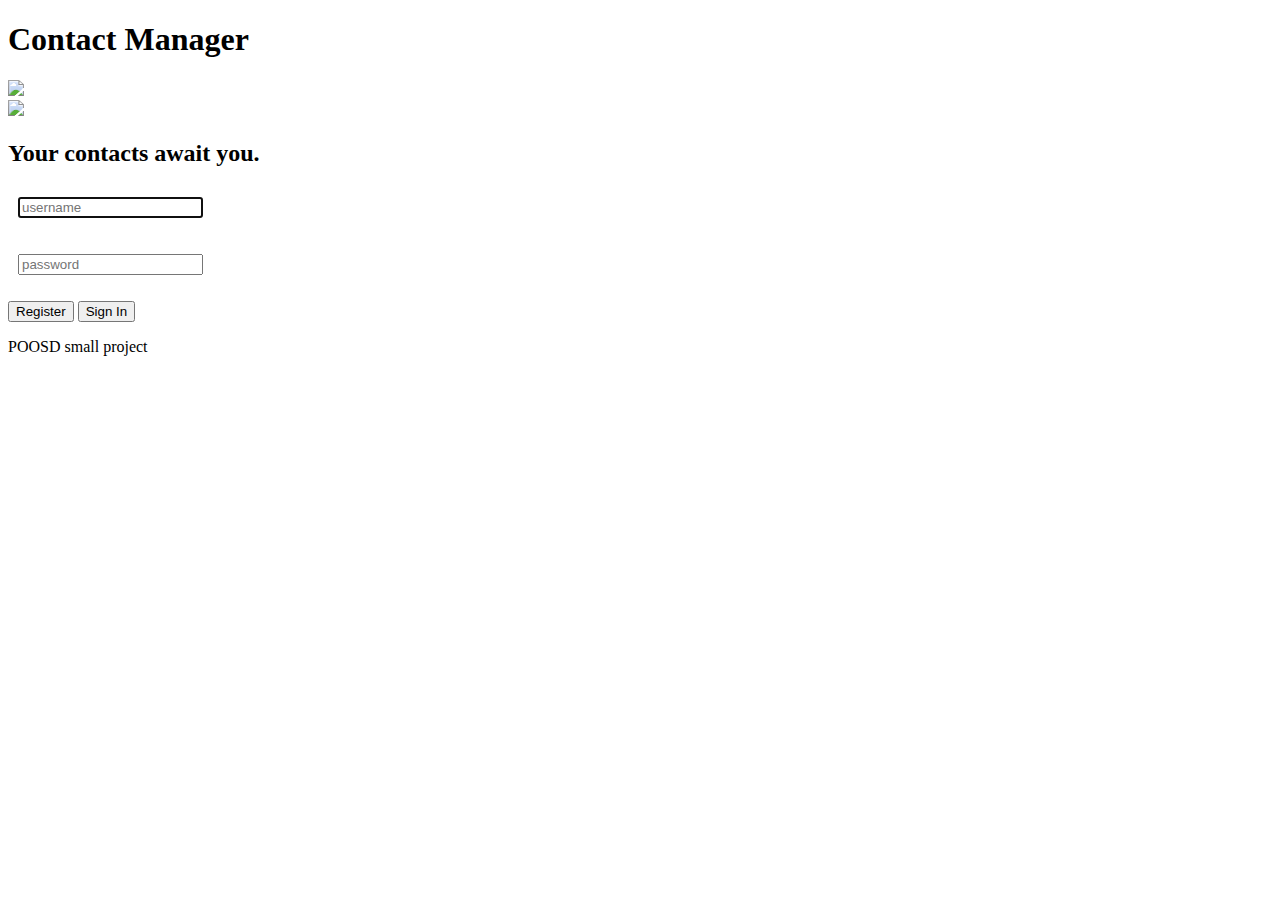
==== index.html @ 5a4a8729 "replace index add contacts html" ====
<!doctype html>
<html>
<head>
    <meta charset="utf-8">
    <title>Login</title>
    <link rel="stylesheet" href="style.css">
</head>
<body>
  <header>
    <h1>Contact Manager</h1>
    <img src="userpic.png">
  </header>
  <main class="login-bubble">
    <form>
      <img src="rotaryphone.png">
      <h2>Your contacts await you.</h2>
      <p><input id="username" type="text" placeholder="username" style="margin:10px" autofocus required></p>
      <p><input id="userPassword" type="password" placeholder="password" style="margin:10px" minlength="7" required/></p>
      <p>
        <button class="login-button" type="submit">Register</button>
        <button class="login-button" type="submit">Sign In</button>
      </p>
    </form>
  </main>
  <footer class="foot">
    POOSD small project
  </footer>
</body>
</html>
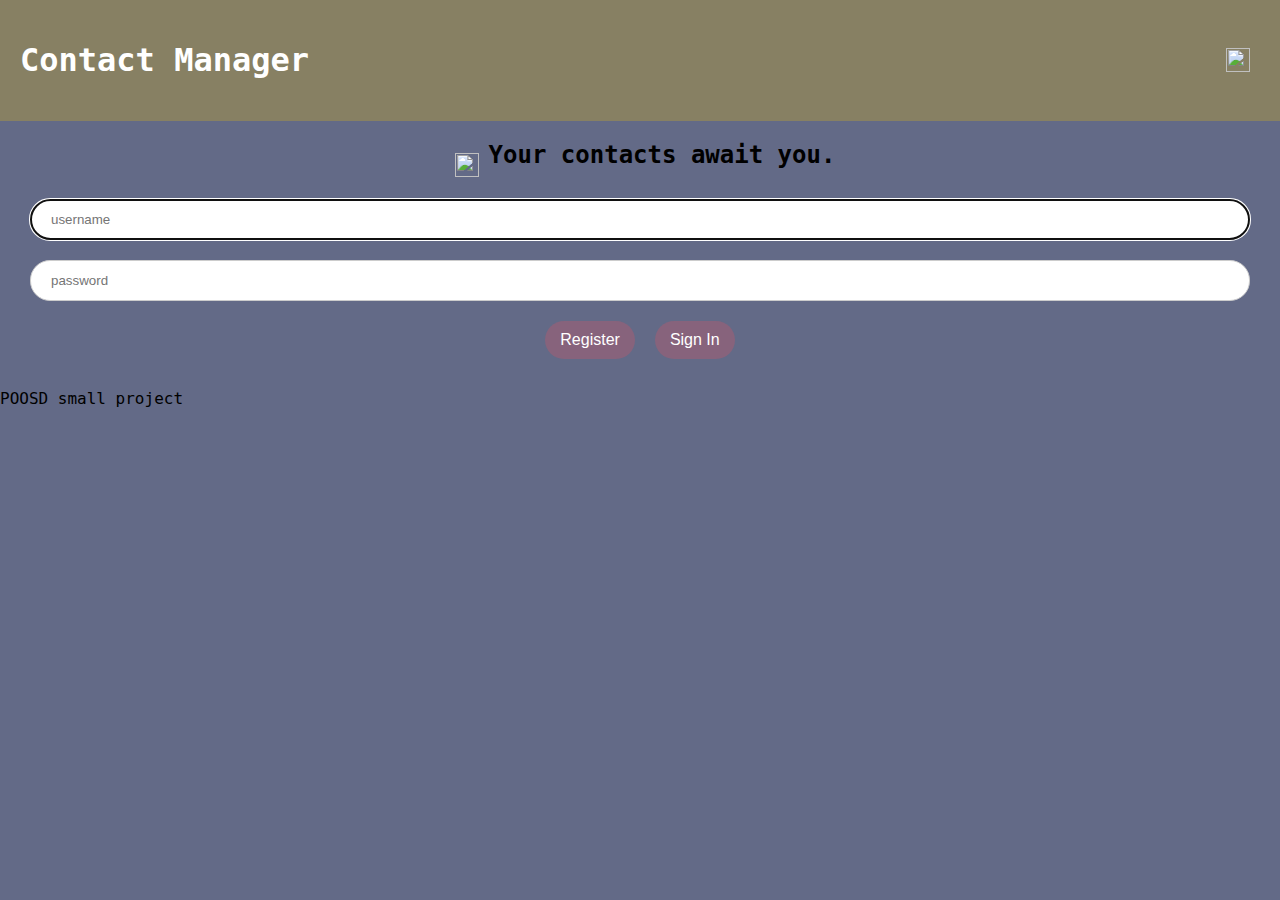
==== commit 0621e4cf: "Get Login working" ====
--- a/index.html
+++ b/index.html
@@ -3,7 +3,8 @@
 <head>
     <meta charset="utf-8">
     <title>Login</title>
-    <link rel="stylesheet" href="style.css">
+    <link rel="stylesheet" href="css/style.css">
+    <script type="text/javascript" src="js/code.js"></script>
 </head>
 <body>
   <header>
@@ -11,16 +12,13 @@
     <img src="userpic.png">
   </header>
   <main class="login-bubble">
-    <form>
       <img src="rotaryphone.png">
       <h2>Your contacts await you.</h2>
-      <p><input id="username" type="text" placeholder="username" style="margin:10px" autofocus required></p>
-      <p><input id="userPassword" type="password" placeholder="password" style="margin:10px" minlength="7" required/></p>
-      <p>
-        <button class="login-button" type="submit">Register</button>
-        <button class="login-button" type="submit">Sign In</button>
-      </p>
-    </form>
+      <input id="loginName" type="text" placeholder="username" style="margin:10px" autofocus>
+      <input id="loginPassword" type="password" placeholder="password" style="margin:10px" minlength="7" />
+      <button class="login-button">Register</button>
+      <button class="login-button" onclick="doLogin();">Sign In</button>
+      <span id="loginResult"></span>
   </main>
   <footer class="foot">
     POOSD small project
--- a/css/style.css
+++ b/css/style.css
@@ -0,0 +1,117 @@
+body {
+    font-family: monospace, sans-serif;
+    margin: 0;
+    padding: 0;
+    background-color: #636a87;
+}
+
+/* Header styling */
+header {
+    background-color: #878063;
+    color: white;
+    padding: 20px;
+    text-align: center;
+    display: flex;
+    justify-content: space-between;
+    align-items: center;
+}
+
+img {
+    width: 24px;
+    height: 24px;
+    margin: 0 10px;
+}
+
+/* Main section styling */
+main {
+    display: flex;
+    align-items: center;
+    justify-content: center;
+    flex-wrap: wrap;
+    padding: 20px;
+}
+
+/* Login form styling */
+form {
+    background-color: #878063;
+    padding: 20px;
+    border-radius: 10px;
+    width: 80%;
+    max-width: 400px;
+    display: flex;
+    flex-wrap: wrap;
+    align-items: center;
+    justify-content: center;
+}
+
+h2 {
+    margin: 0 0 20px 0;
+    text-align: center;
+}
+
+input {
+    width: 100%;
+    padding: 12px 20px;
+    margin: 8px 0;
+    box-sizing: border-box;
+    border-radius: 20px;
+    border: 1px solid #ccc;
+}
+
+/* Login button styling */
+button {
+    background-color: #87637c;
+    color: white;
+    border: none;
+    padding: 10px 15px;
+    font-size: 16px;
+    border-radius: 20px;
+    cursor: pointer;
+    margin: 10px;
+}
+
+/* Nav styling */
+nav {
+    background-color: #878063;
+    display: flex;
+    justify-content: space-between;
+    padding: 10px 20px;
+}
+
+#searchcontact {
+    border: none;
+    padding: 10px;
+    font-size: 16px;
+    border-radius: 20px;
+    width: 40%;
+}
+
+/* Table styling */
+.contact-table {
+    width: 100%;
+    font-size: 16px;
+    border-collapse: collapse;
+    margin: 20px auto;
+}
+
+th, td {
+    border: 1px solid #ddd;
+    padding: 8px;
+    text-align: left;
+}
+
+th {
+    background-color: #87637c;
+    color: white;
+}
+
+/* Edit and delete button styling */
+.edit-button, .delete-button {
+    background-color: #878063;
+    color: white;
+    border: none;
+    padding: 5px 10px;
+    font-size: 14px;
+    border-radius: 20px;
+    cursor: pointer;
+}
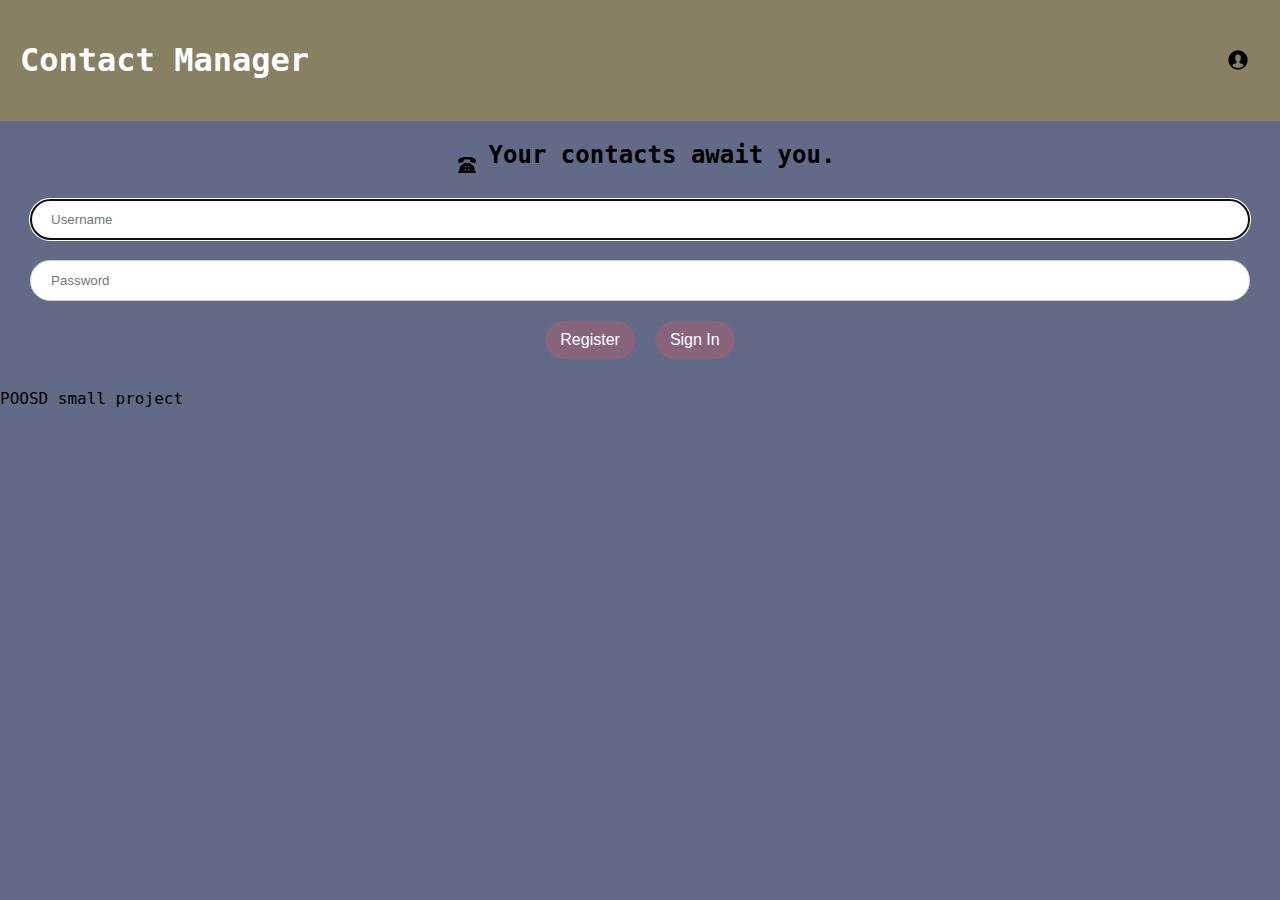
==== commit 5d2882c6: "Create Register function" ====
--- a/index.html
+++ b/index.html
@@ -9,14 +9,16 @@
 <body>
   <header>
     <h1>Contact Manager</h1>
-    <img src="userpic.png">
+    <img src="images/userpic.png">
   </header>
   <main class="login-bubble">
-      <img src="rotaryphone.png">
+      <img src="images/rotaryphone.png">
       <h2>Your contacts await you.</h2>
-      <input id="loginName" type="text" placeholder="username" style="margin:10px" autofocus>
-      <input id="loginPassword" type="password" placeholder="password" style="margin:10px" minlength="7" />
-      <button class="login-button">Register</button>
+      <input id="loginName" type="text" placeholder="Username" style="margin:10px" maxlength="50" autofocus>
+      <input id="loginPassword" type="password" placeholder="Password" style="margin:10px" maxlength="50" />
+      <a href="register.html">
+        <button class="login-button">Register</button>
+      </a>
       <button class="login-button" onclick="doLogin();">Sign In</button>
       <span id="loginResult"></span>
   </main>
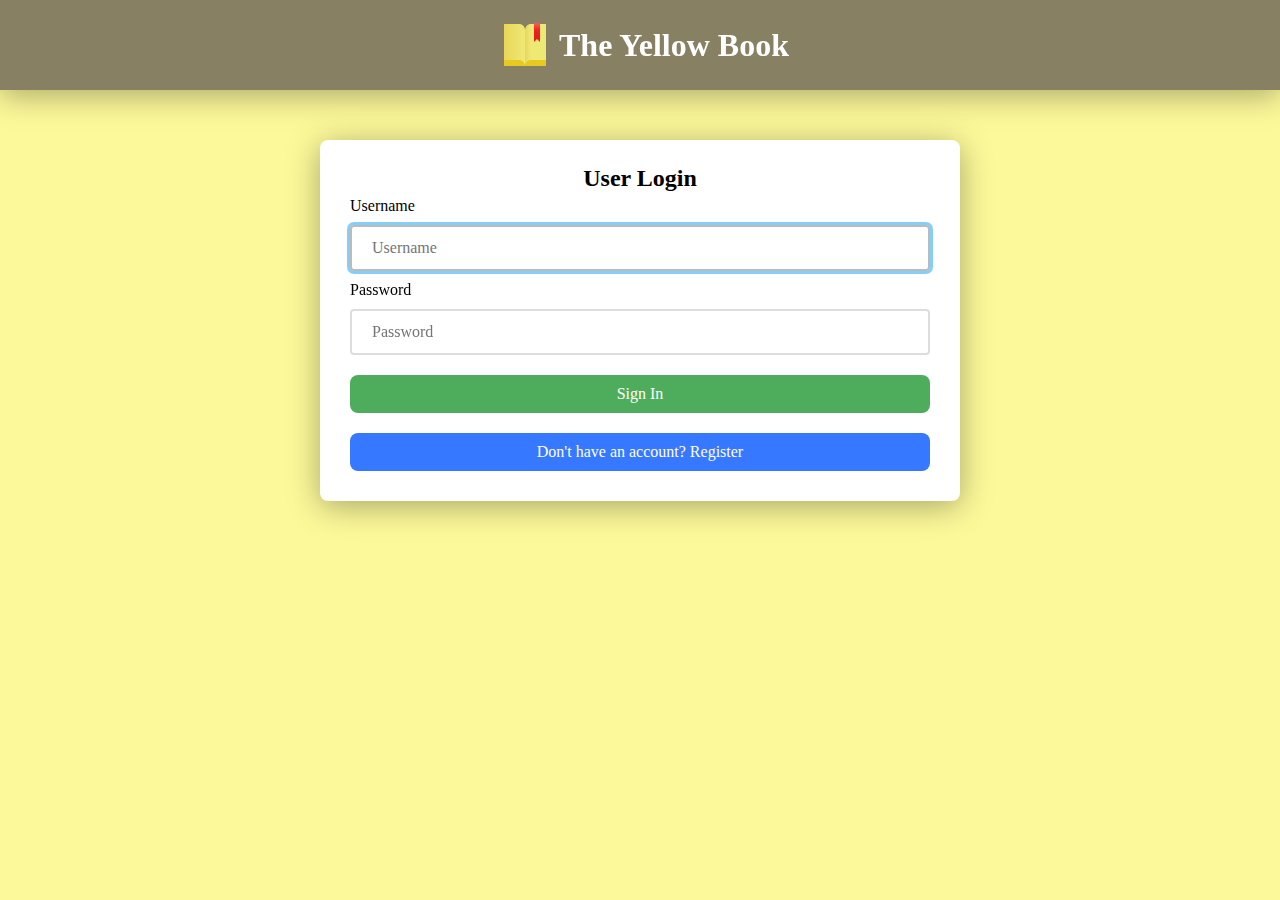
==== commit 99746fc7: "update style" ====
--- a/index.html
+++ b/index.html
@@ -1,29 +1,29 @@
 <!doctype html>
 <html>
-<head>
+    <head>
     <meta charset="utf-8">
     <title>Login</title>
+    <link rel="preconnect" href="https://rsms.me/">
+    <link rel="stylesheet" href="https://rsms.me/inter/inter.css">
     <link rel="stylesheet" href="css/style.css">
     <script type="text/javascript" src="js/code.js"></script>
 </head>
 <body>
   <header>
-    <h1>Contact Manager</h1>
-    <img src="images/userpic.png">
+    <img src="images/yellowbook.svg">
+    <h1>The Yellow Book</h1>
   </header>
   <main class="login-bubble">
-      <img src="images/rotaryphone.png">
-      <h2>Your contacts await you.</h2>
-      <input id="loginName" type="text" placeholder="Username" style="margin:10px" maxlength="50" autofocus>
-      <input id="loginPassword" type="password" placeholder="Password" style="margin:10px" maxlength="50" />
-      <a href="register.html">
-        <button class="login-button">Register</button>
-      </a>
-      <button class="login-button" onclick="doLogin();">Sign In</button>
-      <span id="loginResult"></span>
+    <h2>User Login</h2>
+    <label class="inputHeader">Username</label>
+    <input id="loginName" type="text" placeholder="Username" maxlength="50" autofocus>
+    <label class="inputHeader">Password</label>
+    <input type="password" id="loginPassword" typewindow.location.href='register.html-'="password" placeholder="Password" maxlength="50" />
+    <button class="login-button buttongreen" onclick="doLogin();">Sign In</button>
+    <span id="loginResult"></span>
+    <button class="login-button" onclick="window.location.href='register.html'">Don't have an account? Register</button>
   </main>
   <footer class="foot">
-    POOSD small project
   </footer>
 </body>
 </html>
--- a/css/style.css
+++ b/css/style.css
@@ -1,40 +1,77 @@
+:root { 
+	font-family: 'Inter', sans-serif; 
+}
+
+@supports (font-variation-settings: normal) {
+  :root { font-family: 'Inter var', sans-serif; }
+}
+
+:root {
+	--bg: #fcf99a;
+	--fg: #000000;
+	--shadow: drop-shadow(0 5px 1rem #00000055);
+	--button: rgb(54, 120, 255);
+	--button-hover: rgb(34, 100, 235);
+	--button-click: rgb(4, 70, 205);
+	--button-cancel: rgb(214, 79, 79);
+	--button-cancel-hover: rgb(171, 63, 63);
+	--button-cancel-click: rgb(138, 50, 50);
+	--button-green: rgb(78, 173, 92);
+	--button-green-hover: rgb(58, 153, 72);
+	--button-green-click: rgb(38, 133, 52);
+	--focus-color: #1ba3f288;
+	--focus-outline: 3px solid var(--focus-color);
+	--header-bg: #878063;
+	--header-fg: white;
+}
+
 body {
-    font-family: monospace, sans-serif;
-    margin: 0;
+	width: 100%;
+	height: 100%;
     padding: 0;
-    background-color: #636a87;
+	margin: 0;
+    background-color: var(--bg);
+	display: inline-block;
+    font-family: 'Inter';
+	font-weight: 500;
 }
 
 /* Header styling */
 header {
-    background-color: #878063;
-    color: white;
+    background-color: var(--header-bg);
+    color: var(--header-fg);
     padding: 20px;
     text-align: center;
     display: flex;
-    justify-content: space-between;
     align-items: center;
+	justify-content: center;
+	height: 50px;
+	filter: var(--shadow);
 }
 
 img {
-    width: 24px;
-    height: 24px;
+    width: 48px;
+    height: 48px;
     margin: 0 10px;
 }
 
 /* Main section styling */
 main {
-    display: flex;
-    align-items: center;
-    justify-content: center;
-    flex-wrap: wrap;
+	display: flex;
+	flex-direction: column;
+	border-radius: 8px;
+	background: white;
     padding: 20px;
+	margin: auto;
+	width: 600px;
+	height: auto;
+	margin-top: 50px;
+	filter: var(--shadow);
 }
 
 /* Login form styling */
 form {
-    background-color: #878063;
-    padding: 20px;
+    padding: 0px;
     border-radius: 10px;
     width: 80%;
     max-width: 400px;
@@ -42,37 +79,114 @@
     flex-wrap: wrap;
     align-items: center;
     justify-content: center;
+	font-family: 'Inter';
+}
+
+label {
+    margin: 0px 10px;
 }
 
 h2 {
-    margin: 0 0 20px 0;
-    text-align: center;
+    margin: 5px 5px;
+	text-align: center;
+}
+
+h3 {
+    margin: 5px 5px;
+	text-align: center;
 }
 
 input {
-    width: 100%;
     padding: 12px 20px;
-    margin: 8px 0;
+	margin: 10px;
     box-sizing: border-box;
-    border-radius: 20px;
-    border: 1px solid #ccc;
+    border-radius: 4px;
+    border: 2px solid #ddd;
+	font-size: medium;
+	font-family: 'Inter';
+	font-weight: 500;
+	caret-color: #555;
+}
+
+input:focus {
+	border: 2px solid #bbb;
+	outline: var(--focus-outline);
+}
+
+#searchbar {
+
+}
+
+::selection {
+	background-color: var(--focus-color);
+	color: #000;
 }
 
 /* Login button styling */
 button {
-    background-color: #87637c;
+	background: var(--button);
     color: white;
     border: none;
     padding: 10px 15px;
-    font-size: 16px;
-    border-radius: 20px;
+    font-size: medium;
+    border-radius: 8px;
     cursor: pointer;
     margin: 10px;
+	font-family: 'Inter';
+	font-weight: 500;
+}
+
+button:focus {
+	outline: var(--focus-outline);
+	background: var(--button-hover);
+}
+
+button:hover {
+	background: var(--button-hover);
+}
+
+button:active {
+	background: var(--button-click);
+}
+
+/* Cancel button styling */
+.buttoncancel {
+	background: var(--button-cancel);
+}
+
+.buttoncancel:focus {
+	background: var(--button-cancel-hover);
+}
+
+.buttoncancel:hover {
+	background: var(--button-cancel-hover);
+}
+
+.buttoncancel:active{
+	background: var(--button-cancel-click);
+}
+
+/* Green button styling */
+.buttongreen {
+	background: var(--button-green);
+}
+
+.buttongreen:focus {
+	background: var(--button-green-hover);
+}
+
+.buttongreen:hover {
+	background: var(--button-green-hover);
+}
+
+.buttongreen:active{
+	background: var(--button-green-click);
 }
 
 /* Nav styling */
 nav {
-    background-color: #878063;
+    background-color: var(--header-bg);
+	color: var(--header-fg);
     display: flex;
     justify-content: space-between;
     padding: 10px 20px;
@@ -83,7 +197,8 @@
     padding: 10px;
     font-size: 16px;
     border-radius: 20px;
-    width: 40%;
+	margin: auto;
+	width: 100%;
 }
 
 /* Table styling */
@@ -105,13 +220,63 @@
     color: white;
 }
 
+.top-row {
+    background-color: #87637c;
+    color: white;
+}
+
 /* Edit and delete button styling */
 .edit-button, .delete-button {
-    background-color: #878063;
-    color: white;
+    background-color: var(--header-bg);
+    color: var(--header-fg);
     border: none;
     padding: 5px 10px;
     font-size: 14px;
     border-radius: 20px;
     cursor: pointer;
-}
+	font-family: 'Inter';
+}
+
+/* Register user styles */
+#modal-add, #modal-edit {
+    display: none; 
+    background-color: white;
+    border-radius: 0.6rem;
+    overflow: hidden;
+    position: fixed;
+    top: 2rem;
+    left: 50%;
+    transform: translateX(-50%); 
+	filter: var(--shadow);
+}
+
+.modal-head {
+    background-color: var(--header-bg);
+	color: var(--header-fg);
+    padding: .8rem 1.2rem;
+    font-size: 1.5rem;
+    color: #fff;
+    position: relative; 
+	display: flex;
+	align-items: center;
+	justify-content: center;
+}
+
+/* Header text for the edit/add modal */
+#modal-title {
+	color: var(--header-fg);
+    align-items: center;
+}
+
+.modal-main {
+	margin: auto;
+	margin-top: 20px;
+	margin-bottom: 20px;
+    max-width: 300px;
+    min-width: 300px; 
+}
+
+.modal-col {
+	display: flex;
+	flex-direction: column;
+}
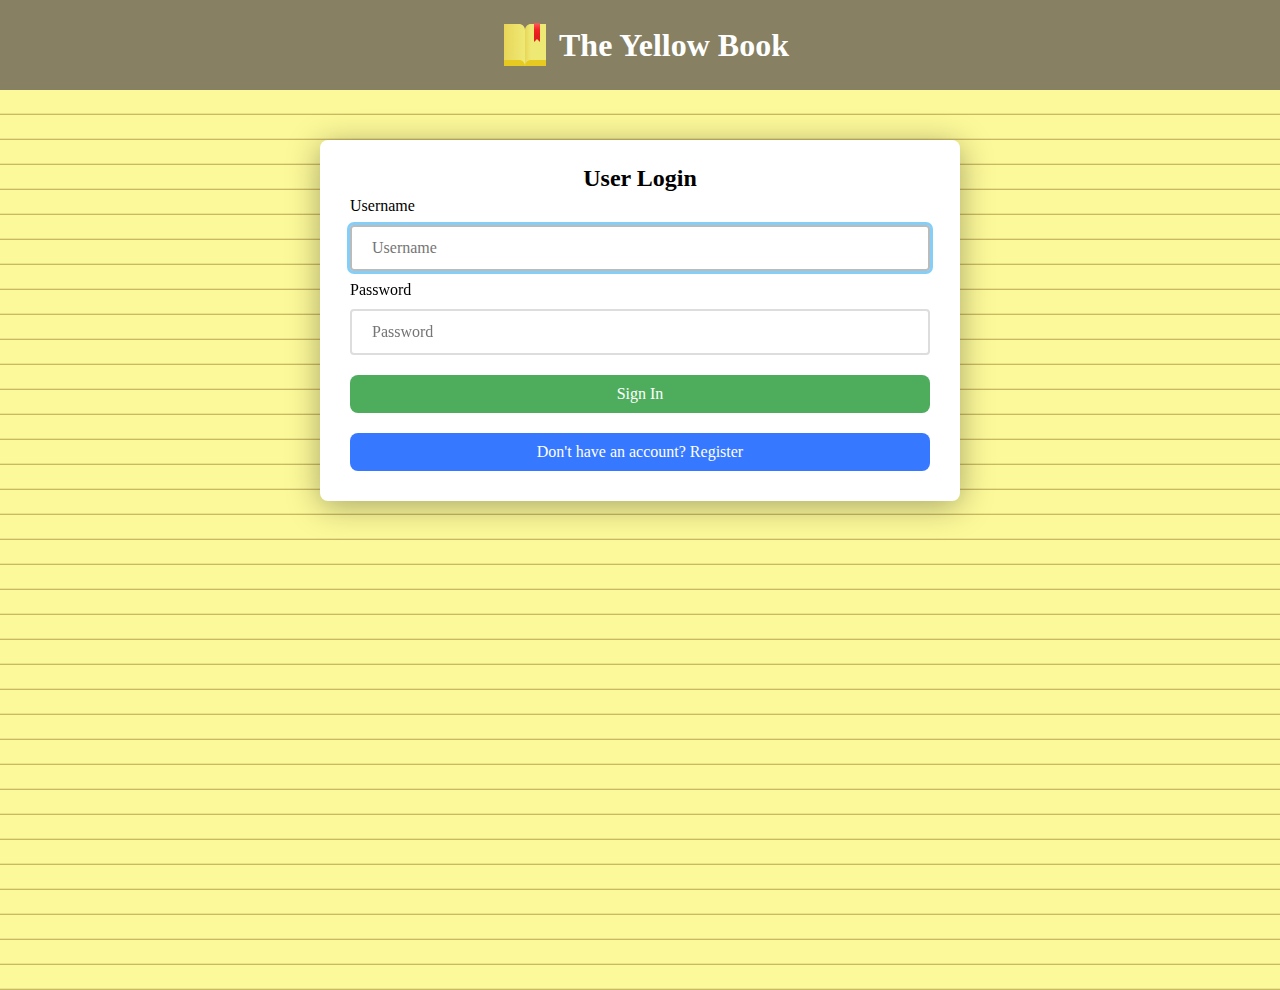
==== commit d938bf48: "update line style" ====
--- a/index.html
+++ b/index.html
@@ -7,20 +7,22 @@
     <link rel="stylesheet" href="https://rsms.me/inter/inter.css">
     <link rel="stylesheet" href="css/style.css">
     <script type="text/javascript" src="js/code.js"></script>
+    <link rel="icon" type="image/x-icon" href="images/favicon.ico">
 </head>
 <body>
   <header>
     <img src="images/yellowbook.svg">
     <h1>The Yellow Book</h1>
   </header>
+  <div class="background"></div>
   <main class="login-bubble">
     <h2>User Login</h2>
     <label class="inputHeader">Username</label>
     <input id="loginName" type="text" placeholder="Username" maxlength="50" autofocus>
     <label class="inputHeader">Password</label>
     <input type="password" id="loginPassword" typewindow.location.href='register.html-'="password" placeholder="Password" maxlength="50" />
+    <span class="fieldError" id="loginResult"></span>
     <button class="login-button buttongreen" onclick="doLogin();">Sign In</button>
-    <span id="loginResult"></span>
     <button class="login-button" onclick="window.location.href='register.html'">Don't have an account? Register</button>
   </main>
   <footer class="foot">
--- a/css/style.css
+++ b/css/style.css
@@ -1,5 +1,5 @@
 :root { 
-	font-family: 'Inter', sans-serif; 
+  font-family: 'Inter', sans-serif; 
 }
 
 @supports (font-variation-settings: normal) {
@@ -7,101 +7,127 @@
 }
 
 :root {
-	--bg: #fcf99a;
-	--fg: #000000;
-	--shadow: drop-shadow(0 5px 1rem #00000055);
-	--button: rgb(54, 120, 255);
-	--button-hover: rgb(34, 100, 235);
-	--button-click: rgb(4, 70, 205);
-	--button-cancel: rgb(214, 79, 79);
-	--button-cancel-hover: rgb(171, 63, 63);
-	--button-cancel-click: rgb(138, 50, 50);
-	--button-green: rgb(78, 173, 92);
-	--button-green-hover: rgb(58, 153, 72);
-	--button-green-click: rgb(38, 133, 52);
-	--focus-color: #1ba3f288;
-	--focus-outline: 3px solid var(--focus-color);
-	--header-bg: #878063;
-	--header-fg: white;
+  --bg: #fcf99a;
+  --fg: #000000;
+  --shadow: drop-shadow(0 5px 1rem #00000055);
+  --button: rgb(54, 120, 255);
+  --button-hover: rgb(34, 100, 235);
+  --button-click: rgb(4, 70, 205);
+  --button-cancel: rgb(214, 79, 79);
+  --button-cancel-hover: rgb(171, 63, 63);
+  --button-cancel-click: rgb(138, 50, 50);
+  --button-green: rgb(78, 173, 92);
+  --button-green-hover: rgb(58, 153, 72);
+  --button-green-click: rgb(38, 133, 52);
+  --focus-color: #1ba3f288;
+  --focus-outline: 3px solid var(--focus-color);
+  --header-bg: #878063;
+  --header-fg: white;
+  --table-color: #d5d3d3;
+  --line-color: #b9a450;
+}
+
+.background {
+  width: 100%;
+  height: 100%;
+  position: absolute;
+  background-image: repeating-linear-gradient(var(--bg) 0px, var(--bg) 23px, var(--line-color) 25px);
 }
 
 body {
-	width: 100%;
-	height: 100%;
-    padding: 0;
-	margin: 0;
-    background-color: var(--bg);
-	display: inline-block;
-    font-family: 'Inter';
-	font-weight: 500;
+  width: 100%;
+  height: 100%;
+  padding: 0;
+  margin: 0;
+  background-color: var(--bg);
+  background: transparent;
+  display: inline-block;
+  font-family: 'Inter';
+  font-weight: 500;
 }
 
 /* Header styling */
 header {
-    background-color: var(--header-bg);
-    color: var(--header-fg);
-    padding: 20px;
-    text-align: center;
-    display: flex;
-    align-items: center;
-	justify-content: center;
-	height: 50px;
-	filter: var(--shadow);
+  background-color: var(--header-bg);
+  color: var(--header-fg);
+  padding: 20px;
+  text-align: center;
+  display: flex;
+  align-items: center;
+  justify-content: center;
+  height: 50px;
 }
 
 img {
-    width: 48px;
-    height: 48px;
-    margin: 0 10px;
+  width: 48px;
+  height: 48px;
+  margin: 0 10px;
 }
 
 /* Main section styling */
 main {
-	display: flex;
-	flex-direction: column;
-	border-radius: 8px;
-	background: white;
-    padding: 20px;
-	margin: auto;
-	width: 600px;
-	height: auto;
-	margin-top: 50px;
-	filter: var(--shadow);
+  display: flex;
+  flex-direction: column;
+  border-radius: 8px;
+  background: white;
+  padding: 20px;
+  margin: auto;
+  width: 600px;
+  height: auto;
+  margin-top: 50px;
+  filter: var(--shadow);
+}
+
+.contactsmain {
+  width: 800px;
+}
+
+.nav-left {
+  display: flex;
+  height: 60px;
 }
 
 /* Login form styling */
 form {
-    padding: 0px;
-    border-radius: 10px;
-    width: 80%;
-    max-width: 400px;
-    display: flex;
-    flex-wrap: wrap;
-    align-items: center;
-    justify-content: center;
-	font-family: 'Inter';
+  padding: 0px;
+  border-radius: 10px;
+  width: 80%;
+  max-width: 400px;
+  display: flex;
+  flex-wrap: wrap;
+  align-items: center;
+  justify-content: center;
+  font-family: 'Inter';
 }
 
 label {
-    margin: 0px 10px;
+  margin: 0px 10px;
+}
+
+span {
+  margin: 0px 10px;
+}
+
+.fieldError {
+  color: red;
 }
 
 h2 {
-    margin: 5px 5px;
+  margin: 5px 5px;
 	text-align: center;
 }
 
 h3 {
-    margin: 5px 5px;
+  margin: 5px 5px;
 	text-align: center;
 }
 
 input {
-    padding: 12px 20px;
+  padding: 12px 20px;
 	margin: 10px;
-    box-sizing: border-box;
-    border-radius: 4px;
-    border: 2px solid #ddd;
+  box-sizing: border-box;
+  border-radius: 4px;
+  border: 2px solid #ddd;
 	font-size: medium;
 	font-family: 'Inter';
 	font-weight: 500;
@@ -114,7 +140,11 @@
 }
 
 #searchbar {
-
+  width: 60%
+}
+
+.search-button .reset-button {
+  width: 20%;
 }
 
 ::selection {
@@ -125,13 +155,13 @@
 /* Login button styling */
 button {
 	background: var(--button);
-    color: white;
-    border: none;
-    padding: 10px 15px;
-    font-size: medium;
-    border-radius: 8px;
-    cursor: pointer;
-    margin: 10px;
+  color: white;
+  border: none;
+  padding: 10px 15px;
+  font-size: medium;
+  border-radius: 8px;
+  cursor: pointer;
+  margin: 10px;
 	font-family: 'Inter';
 	font-weight: 500;
 }
@@ -185,95 +215,92 @@
 
 /* Nav styling */
 nav {
-    background-color: var(--header-bg);
+  background-color: var(--header-bg);
 	color: var(--header-fg);
-    display: flex;
-    justify-content: space-between;
-    padding: 10px 20px;
+  display: flex;
+  justify-content: space-between;
+  padding: 10px 20px;
 }
 
 #searchcontact {
-    border: none;
-    padding: 10px;
-    font-size: 16px;
-    border-radius: 20px;
+  border: none;
+  padding: 10px;
+  font-size: 16px;
+  border-radius: 20px;
 	margin: auto;
 	width: 100%;
 }
 
 /* Table styling */
 .contact-table {
-    width: 100%;
-    font-size: 16px;
-    border-collapse: collapse;
-    margin: 20px auto;
+  font-size: 16px;
+  border-collapse: collapse;
+  margin: 10px;
 }
 
 th, td {
-    border: 1px solid #ddd;
-    padding: 8px;
-    text-align: left;
+  border: 1px dashed var(--table-color);
+  padding: 12px;
+  text-align: left;
 }
 
 th {
-    background-color: #87637c;
-    color: white;
+  background-color: #87637c;
+  color: white;
 }
 
 .top-row {
-    background-color: #87637c;
-    color: white;
+  font-weight: 600;
+  font-size: large;
 }
 
 /* Edit and delete button styling */
 .edit-button, .delete-button {
-    background-color: var(--header-bg);
-    color: var(--header-fg);
-    border: none;
-    padding: 5px 10px;
-    font-size: 14px;
-    border-radius: 20px;
-    cursor: pointer;
+  padding: 5px 10px;
+  margin: auto;
+  font-size: 14px;
+  border-radius: 5px;
+  cursor: pointer;
 	font-family: 'Inter';
 }
 
 /* Register user styles */
 #modal-add, #modal-edit {
-    display: none; 
-    background-color: white;
-    border-radius: 0.6rem;
-    overflow: hidden;
-    position: fixed;
-    top: 2rem;
-    left: 50%;
-    transform: translateX(-50%); 
+  display: none; 
+  background-color: white;
+  border-radius: 0.6rem;
+  overflow: hidden;
+  position: fixed;
+  top: 2rem;
+  left: 50%;
+  transform: translateX(-50%); 
 	filter: var(--shadow);
 }
 
 .modal-head {
-    background-color: var(--header-bg);
-	color: var(--header-fg);
-    padding: .8rem 1.2rem;
-    font-size: 1.5rem;
-    color: #fff;
-    position: relative; 
-	display: flex;
-	align-items: center;
-	justify-content: center;
+  background-color: var(--header-bg);
+  color: var(--header-fg);
+  padding: .8rem 1.2rem;
+  font-size: 1.5rem;
+  color: #fff;
+  position: relative; 
+  display: flex;
+  align-items: center;
+  justify-content: center;
 }
 
 /* Header text for the edit/add modal */
 #modal-title {
 	color: var(--header-fg);
-    align-items: center;
+  align-items: center;
 }
 
 .modal-main {
 	margin: auto;
 	margin-top: 20px;
 	margin-bottom: 20px;
-    max-width: 300px;
-    min-width: 300px; 
+  max-width: 300px;
+  min-width: 300px; 
 }
 
 .modal-col {
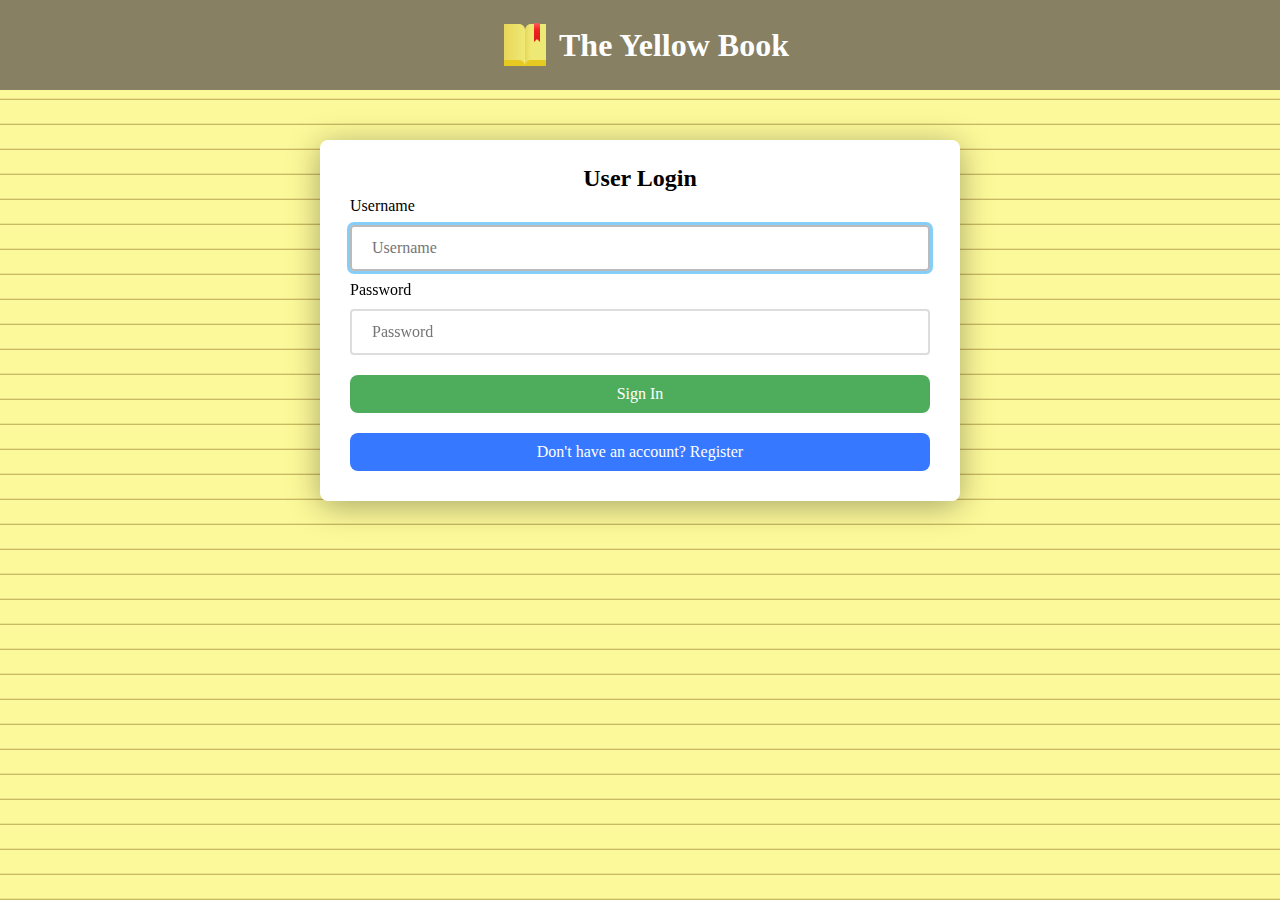
==== commit ea251223: "update paper style" ====
--- a/index.html
+++ b/index.html
@@ -14,7 +14,6 @@
     <img src="images/yellowbook.svg">
     <h1>The Yellow Book</h1>
   </header>
-  <div class="background"></div>
   <main class="login-bubble">
     <h2>User Login</h2>
     <label class="inputHeader">Username</label>
--- a/css/style.css
+++ b/css/style.css
@@ -27,11 +27,12 @@
   --line-color: #b9a450;
 }
 
-.background {
-  width: 100%;
+html {
   height: 100%;
-  position: absolute;
+  margin: 0px;
   background-image: repeating-linear-gradient(var(--bg) 0px, var(--bg) 23px, var(--line-color) 25px);
+  background-size: cover;
+  background-attachment: fixed;
 }
 
 body {
